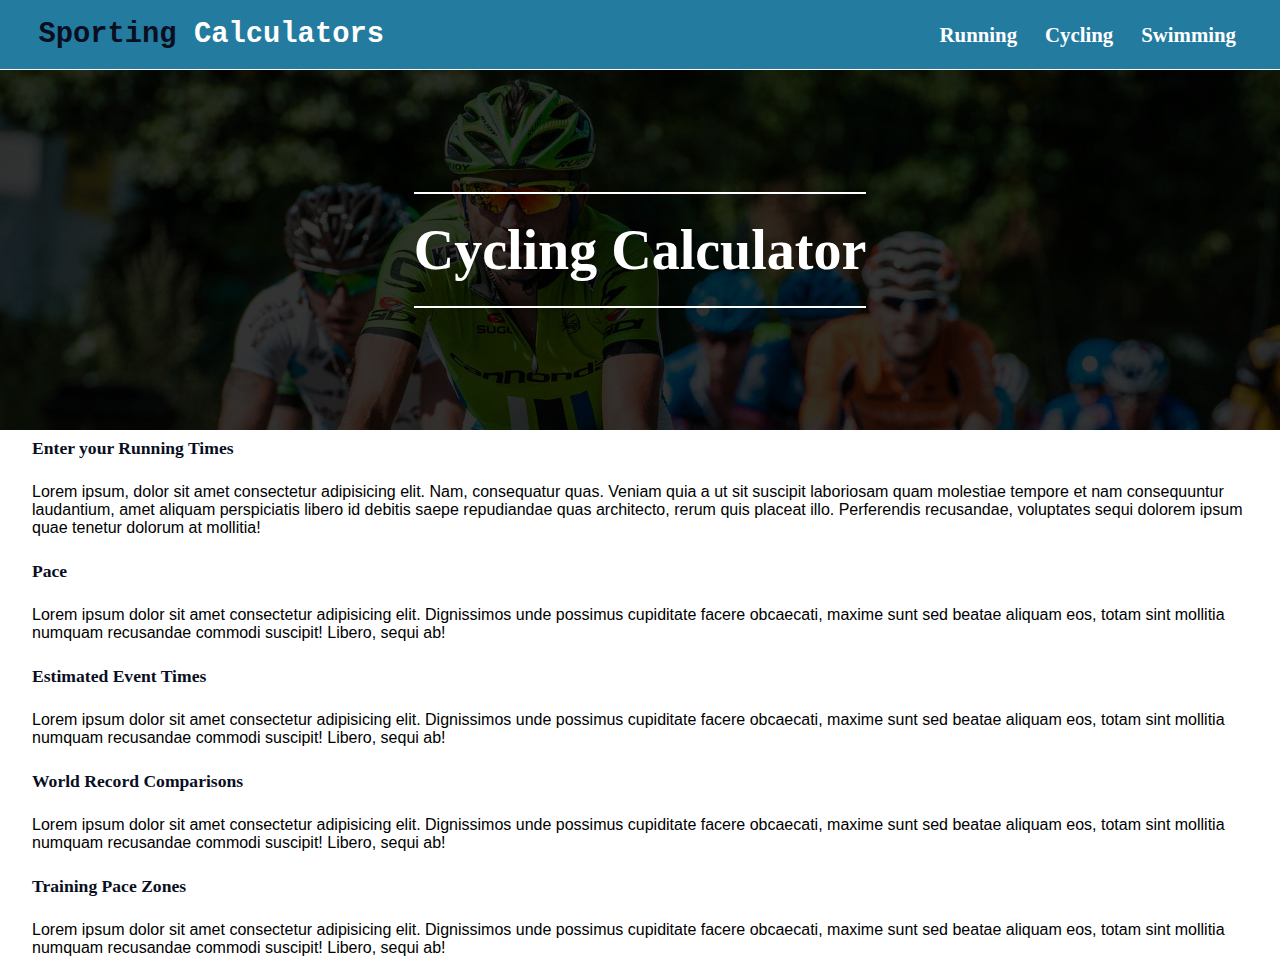
==== cycling.html @ a3c71996 "added image and swimming/cycling pages" ====
<!doctype html>

<html lang="en">

<head>
  <meta charset="utf-8">
  <title>Running and Cycling Calculators for Speed Distance Time and Pace</title>
  <meta name="description" content="The HTML5 Herald">
  <meta name="author" content="SitePoint">
  <LINK href="css/styles.css" rel="stylesheet" type="text/css">
  <link rel="stylesheet" href="https://use.fontawesome.com/releases/v5.15.3/css/all.css"
    integrity="sha384-SZXxX4whJ79/gErwcOYf+zWLeJdY/qpuqC4cAa9rOGUstPomtqpuNWT9wdPEn2fk" crossorigin="anonymous">


</head>


<body>
  <header>
    <h1><i class="fas fa-calculator"></i><span style=color:#090F1F>Sporting</span> Calculators</h1>
    <nav class="nav">
      <ul>
        <a href="index.html">Running</a>
        <a href="#">Cycling</a>
        <a href="swimming.html">Swimming</a>
      </ul>
    </nav>
  </header>
  <section class="cover-image cycling">
    <h2>Cycling Calculator</h2>
  </section>
  <h3>Enter your Running Times</h3>
  <p>Lorem ipsum, dolor sit amet consectetur adipisicing elit. Nam, consequatur quas. Veniam quia a ut sit suscipit
    laboriosam quam molestiae tempore et nam consequuntur laudantium, amet aliquam perspiciatis libero id debitis saepe
    repudiandae quas architecto, rerum quis placeat illo. Perferendis recusandae, voluptates sequi dolorem ipsum quae
    tenetur dolorum at mollitia!</p>
  <h3>Pace</h3>
  <p>Lorem ipsum dolor sit amet consectetur adipisicing elit. Dignissimos unde possimus cupiditate facere obcaecati,
    maxime sunt sed beatae aliquam eos, totam sint mollitia numquam recusandae commodi suscipit! Libero, sequi ab!</p>
  <h3>Estimated Event Times</h3>
  <p>Lorem ipsum dolor sit amet consectetur adipisicing elit. Dignissimos unde possimus cupiditate facere obcaecati,
    maxime sunt sed beatae aliquam eos, totam sint mollitia numquam recusandae commodi suscipit! Libero, sequi ab!</p>
  <h3>World Record Comparisons</h3>
  <p>Lorem ipsum dolor sit amet consectetur adipisicing elit. Dignissimos unde possimus cupiditate facere obcaecati,
    maxime sunt sed beatae aliquam eos, totam sint mollitia numquam recusandae commodi suscipit! Libero, sequi ab!</p>
  <h3>Training Pace Zones</h3>
  <p>Lorem ipsum dolor sit amet consectetur adipisicing elit. Dignissimos unde possimus cupiditate facere obcaecati,
    maxime sunt sed beatae aliquam eos, totam sint mollitia numquam recusandae commodi suscipit! Libero, sequi ab!</p>
  <script src="js/scripts.js"></script>
</body>

</html>
---- css/styles.css ----
/* Default Styles and Variables */
* {
  margin: 0;
  padding: 0;
  box-sizing: border-box;
}

:root {
/* --primary-color: #101935ff; */
--white: #fff;
--primary-color: #247ba0ff;
--secondary-color: #090F1F;
--tertiary-color: #CC5803;
}

body p {
  font-family: Verdana, Geneva, Tahoma, sans-serif;
  padding: 1rem 2rem;;
}

h2, h3 {
  margin: 0.5rem 2rem;;
}

h1 {
  font-family:monospace;
  color: var(--white);
  font-size: 1.8rem;
  margin: 0.5rem 0;
}

h2 {
  color: var(--secondary-color);
  font-size: 1.2rem;
}

h3 {
  color: var(--secondary-color);
  font-size: 1.1rem;
}

/* Nav Bar */

header {
  padding: 0 2rem;
  height: 70px;
  display: flex;
  flex-direction: row;
  justify-content: space-between;
  align-items: center;
  background: var(--primary-color);
  border-bottom: 1.5px solid var(--white);
}

.nav a {
  margin: 0 0.75rem;
  font-size: 1.3rem;
  color: var(--white);
  text-decoration: none;
  font-weight: 700;
}

.nav a:hover {
  color: var(--secondary-color);
  transition: 0.3s ease-in;

}

header h1 i {
  color:var(--secondary-color);
  margin-right: 0.4rem;
}


/* Section Image and Title */

.cover-image {
  position: relative;
  background: url('/img/running.jpg') no-repeat center top/cover;
  height: 40vh;
  display:flex;
  justify-content: center;
  align-items: center;
}

.cover-image.swimming {
  background: url('/img/swimming.jpg') no-repeat center top/cover;
}

.cover-image.cycling {
  background: url('/img/cycling.jpg') no-repeat center top/cover;
}

.cover-image::before {
  content: '';
  position: absolute;
  top: 0;
  left: 0;
  background: black;
  width:100%;
  height:100%;
  opacity: 0.8;
}

.cover-image h2 {
  color: white;
  font-size: 3.5rem;
  font-weight: 900;
  z-index: 1;
  border-bottom: 2px solid white;
  border-top: 2px solid white;
  padding: 1.5rem 0;

}

@media (max-width:768px) {
  header {
    flex-direction: column;
    justify-content: space-evenly;
    border-bottom: none;
    height: 100px;
}
.cover-image h2 {
    font-size: 2.5rem;
  }
}
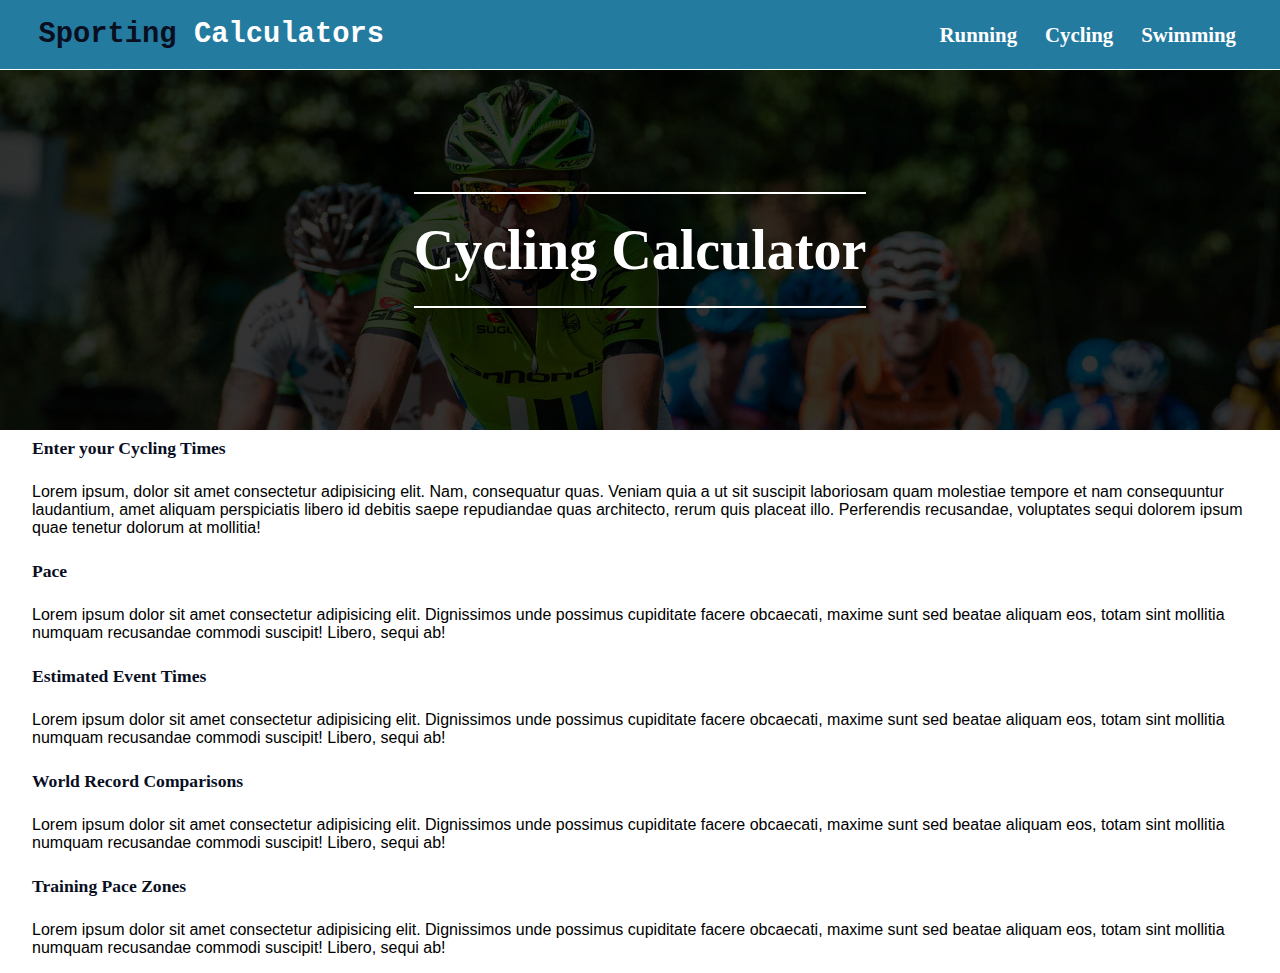
==== commit 3cbd1a2d: "Updated Cycling H3" ====
--- a/cycling.html
+++ b/cycling.html
@@ -29,7 +29,7 @@
   <section class="cover-image cycling">
     <h2>Cycling Calculator</h2>
   </section>
-  <h3>Enter your Running Times</h3>
+  <h3>Enter your Cycling Times</h3>
   <p>Lorem ipsum, dolor sit amet consectetur adipisicing elit. Nam, consequatur quas. Veniam quia a ut sit suscipit
     laboriosam quam molestiae tempore et nam consequuntur laudantium, amet aliquam perspiciatis libero id debitis saepe
     repudiandae quas architecto, rerum quis placeat illo. Perferendis recusandae, voluptates sequi dolorem ipsum quae
